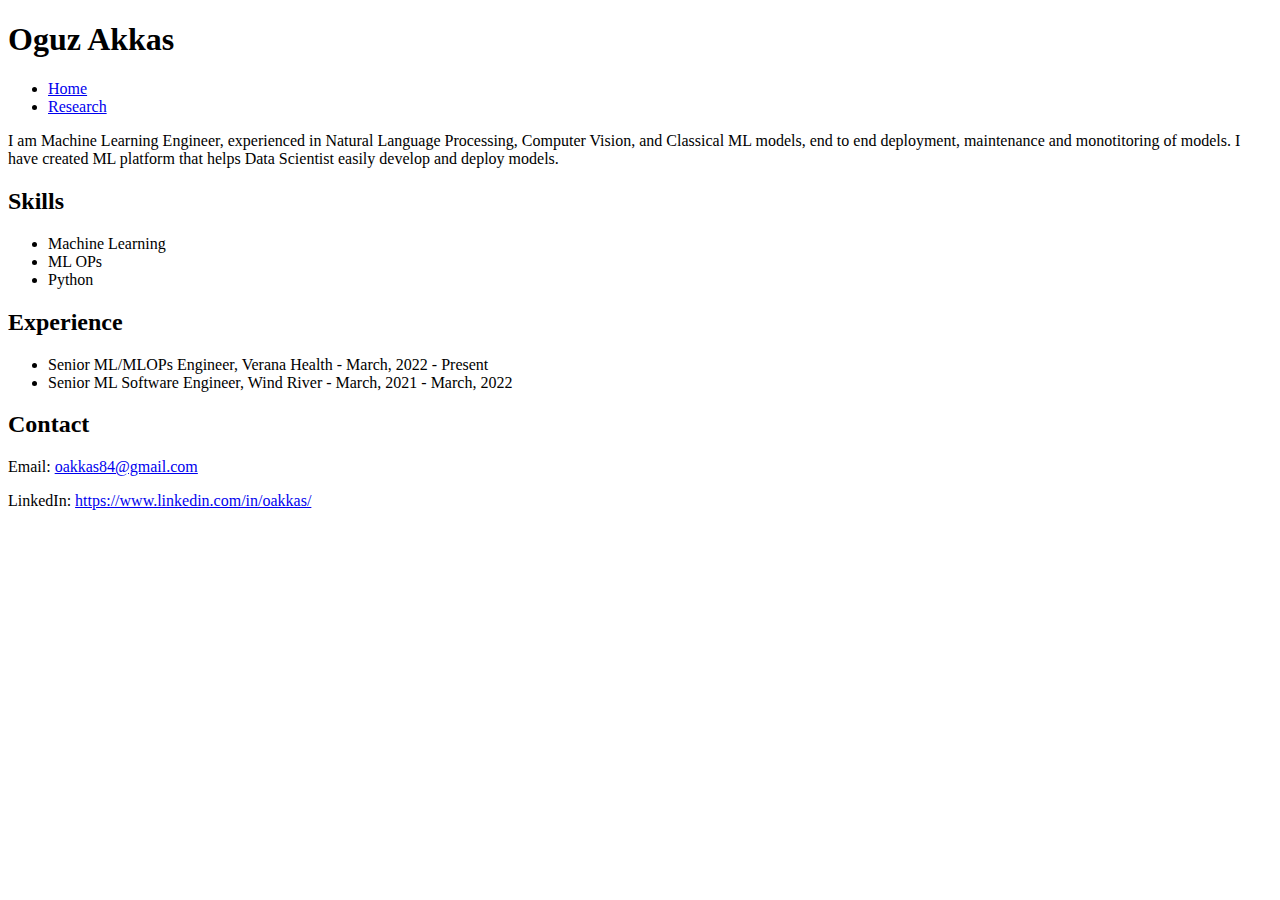
==== index.html @ 6cecc9b1 "navbar update" ====
<!DOCTYPE html>
<html lang="en">
<head>
  <meta charset="UTF-8">
  <meta name="viewport" content="width=device-width, initial-scale=1.0">
  <title>Oguz Akkas, ML/MLOPs Engoneer</title>
  <link rel="stylesheet" href="styles.css">
</head>
<body>
    <header>
        <nav class="navbar">
          <h1>Oguz Akkas</h1>
          <ul>
            <li><a href="index.html" class="active">Home</a></li>
            <li><a href="research.html">Research</a></li>
            <!-- <li><a href="contact.html">Contact</a></li> -->
          </ul>
        </nav>
      </header>
  <p>
    I am Machine Learning Engineer, experienced in Natural Language
    Processing, Computer Vision, and Classical ML models, end to end
    deployment, maintenance and monotitoring of models. I have created
    ML platform that helps Data Scientist easily develop and deploy
    models.  

  </p>
  <h2>Skills</h2>
  <ul>
    <li>Machine Learning</li>
    <li>ML OPs</li>
    <li>Python</li>
  </ul>
  <h2>Experience</h2>
  <ul>
    <li>Senior ML/MLOPs Engineer, Verana Health - March, 2022 - Present</li>
    <li>Senior ML Software Engineer, Wind River - March, 2021 - March, 2022</li>
  </ul>
  <h2>Contact</h2>
  <p>Email: <a href="mailto:oakkas84@gmail.com">oakkas84@gmail.com</a></p>
  <p>LinkedIn: <a href="https://www.linkedin.com/in/oakkas/" target="_blank">https://www.linkedin.com/in/oakkas/</a></p>
</body>
</html>
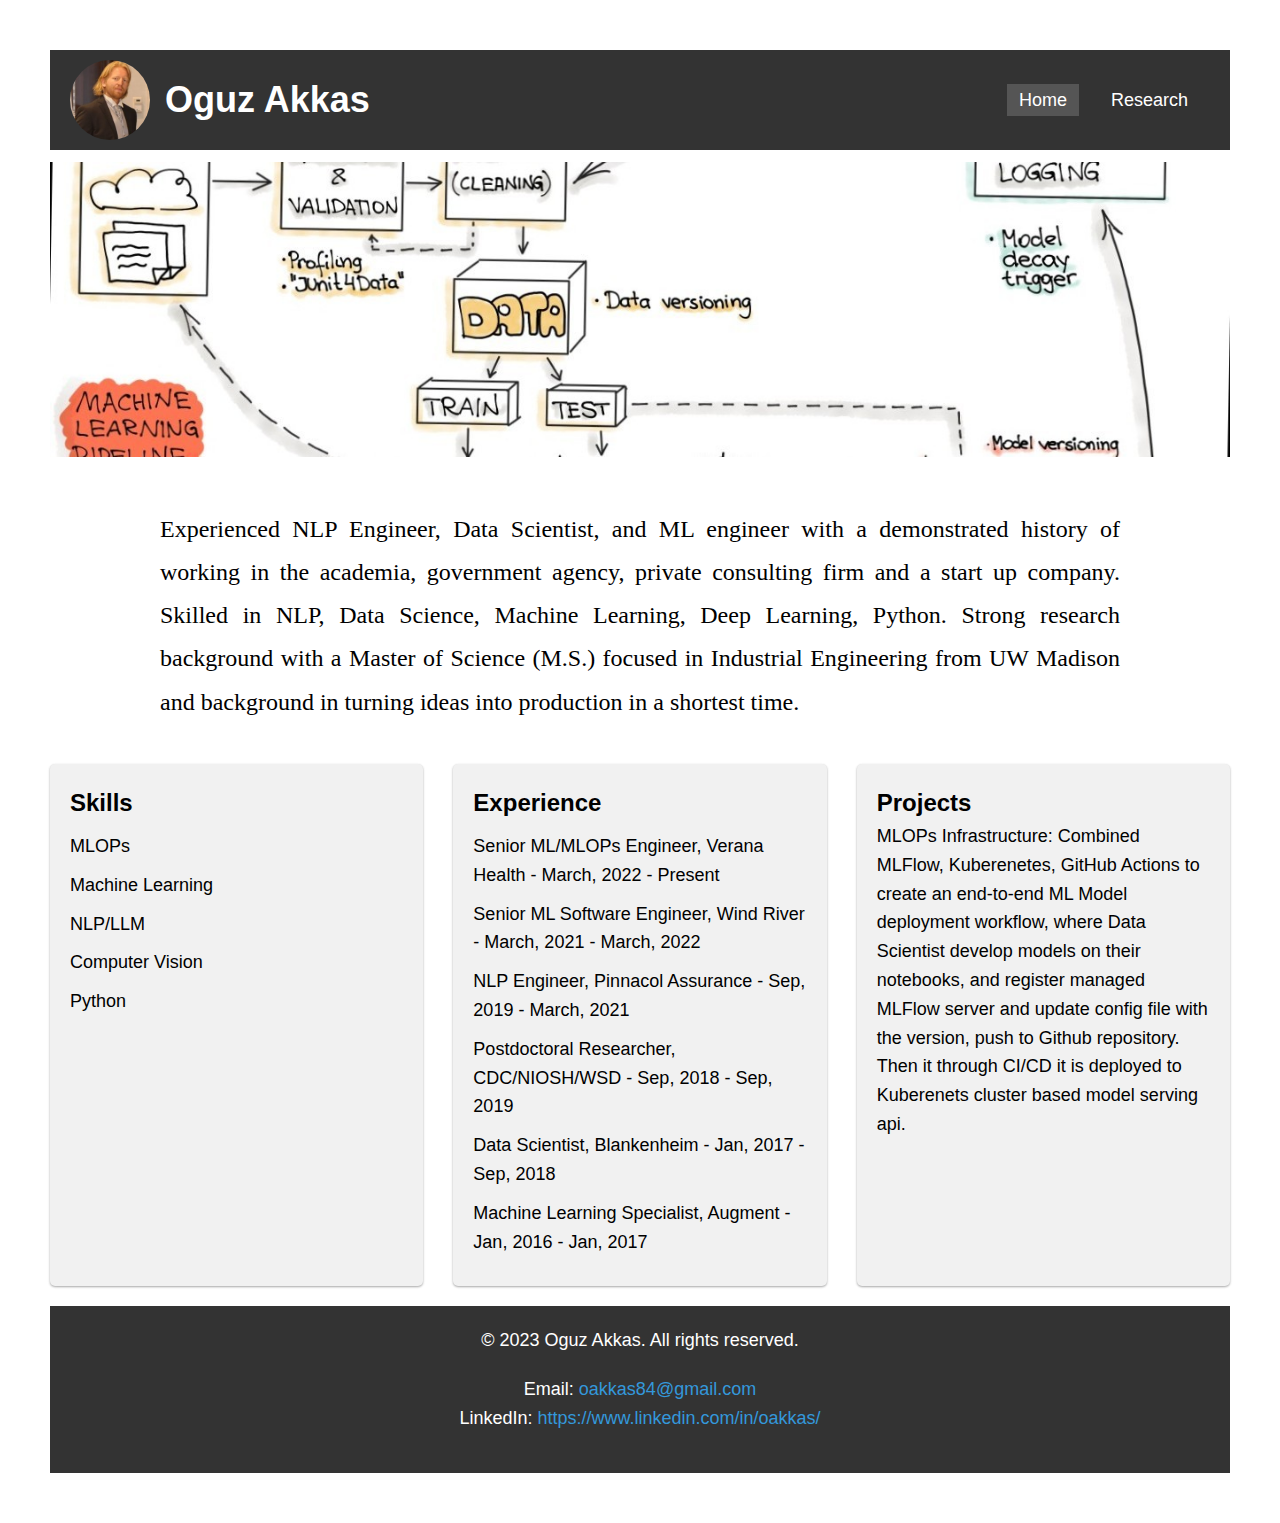
==== commit 587c0ddb: "styles updated." ====
--- a/index.html
+++ b/index.html
@@ -9,35 +9,77 @@
 <body>
     <header>
         <nav class="navbar">
+        <div class="name-image-container">
+          <img class="profile-image" src="oguz.jpeg" alt="Profile Image">
           <h1>Oguz Akkas</h1>
+        </div>
           <ul>
             <li><a href="index.html" class="active">Home</a></li>
             <li><a href="research.html">Research</a></li>
             <!-- <li><a href="contact.html">Contact</a></li> -->
           </ul>
         </nav>
-      </header>
-  <p>
-    I am Machine Learning Engineer, experienced in Natural Language
-    Processing, Computer Vision, and Classical ML models, end to end
-    deployment, maintenance and monotitoring of models. I have created
-    ML platform that helps Data Scientist easily develop and deploy
-    models.  
-
-  </p>
-  <h2>Skills</h2>
-  <ul>
-    <li>Machine Learning</li>
-    <li>ML OPs</li>
-    <li>Python</li>
-  </ul>
-  <h2>Experience</h2>
-  <ul>
-    <li>Senior ML/MLOPs Engineer, Verana Health - March, 2022 - Present</li>
-    <li>Senior ML Software Engineer, Wind River - March, 2021 - March, 2022</li>
-  </ul>
-  <h2>Contact</h2>
-  <p>Email: <a href="mailto:oakkas84@gmail.com">oakkas84@gmail.com</a></p>
-  <p>LinkedIn: <a href="https://www.linkedin.com/in/oakkas/" target="_blank">https://www.linkedin.com/in/oakkas/</a></p>
+    </header>
+    <div class="banner">
+        <img src="banner.jpeg" alt="Banner Image" />
+    </div>
+    <div class="intro">
+        <p>
+            Experienced NLP Engineer, Data Scientist, and ML engineer
+            with a demonstrated history of working in the academia,
+            government agency, private consulting firm and a start up
+            company. Skilled in NLP, Data Science, Machine Learning,
+            Deep Learning, Python. Strong research background with a
+            Master of Science (M.S.) focused in Industrial Engineering
+            from UW Madison and background in turning ideas into
+            production in a shortest time. 
+        </p>
+    </div>
+    <main>
+        <div class="section">
+            <div class="skills">
+                <h2>Skills</h2>
+                <ul>
+                    <li>MLOPs</li>
+                    <li>Machine Learning</li>
+                    <li>NLP/LLM</li>
+                    <li>Computer Vision</li>
+                    <li>Python</li>
+                </ul>
+            </div>
+            <div class="experience">
+                <h2>Experience</h2>
+                <ul>
+                    <li>Senior ML/MLOPs Engineer, Verana Health - March, 2022 - Present</li>
+                    <li>Senior ML Software Engineer, Wind River - March, 2021 - March, 2022</li>
+                    <li>NLP Engineer, Pinnacol Assurance - Sep, 2019 - March, 2021</li>
+                    <li>Postdoctoral Researcher, CDC/NIOSH/WSD - Sep, 2018 - Sep, 2019</li>
+                    <li>Data Scientist, Blankenheim - Jan, 2017 - Sep, 2018</li>
+                    <li>Machine Learning Specialist, Augment - Jan, 2016 - Jan, 2017</li>
+                </ul>
+            </div>
+            <div class="projects">
+                <h2>Projects</h2>
+                <ul>
+                    <li>MLOPs Infrastructure: Combined MLFlow, Kuberenetes,
+                         GitHub Actions to create an end-to-end ML Model
+                        deployment workflow, where Data Scientist develop models
+                        on their notebooks, and register managed MLFlow server and
+                        update config file with the version, push to Github repository.
+                        Then it through CI/CD it is deployed to Kuberenets cluster
+                        based model serving api. 
+                    </li>
+                    <!-- <li>Project 2: Description of Project 2</li> -->
+                </ul>
+            </div>
+        </div>
+    </main>
+    <footer>
+        <p>&copy; 2023 Oguz Akkas. All rights reserved.</p>
+        <div class="contact">
+            <p>Email: <a href="mailto:oakkas84@gmail.com">oakkas84@gmail.com</a></p>
+            <p>LinkedIn: <a href="https://www.linkedin.com/in/oakkas/" target="_blank">https://www.linkedin.com/in/oakkas/</a></p>
+        </div>
+    </footer>
 </body>
 </html>
--- a/styles.css
+++ b/styles.css
@@ -0,0 +1,133 @@
+* {
+    margin: 0%;
+    padding: 0%;
+    box-sizing: border-box;
+  }
+body {
+    font-family: Arial, sans-serif;
+    line-height: 1.6;
+    margin: 50px;
+  }
+  h1 {
+    font-size: 36px;
+  }
+  /* Style the navbar */
+  .navbar {
+    display: flex;
+    justify-content: space-between;
+    align-items: center;
+    background-color: #333;
+    padding: 10px 20px;
+  }
+  
+  .navbar h1 {
+    color: #fff;
+    margin: 0;
+  }
+  
+  .navbar ul {
+    display: flex;
+    list-style-type: none;
+  }
+  
+  .navbar li {
+    margin: 0 10px;
+  }
+  
+  .navbar a {
+    text-decoration: none;
+    color: #fff;
+    padding: 6px 12px;
+    transition: background-color 0.3s ease;
+  }
+  
+  .navbar a:hover, .navbar a.active {
+    background-color: #555;
+    color: #fff;
+  }
+  p {
+    font-size: 18px;
+  }
+  ul {
+    list-style-type: none;
+    padding-left: 0;
+  }
+  li {
+    font-size: 18px;
+    margin-bottom: 10px;
+  }
+  a {
+    text-decoration: none;
+    color: #3498db;
+  }
+  a:hover {
+    color: #2980b9;
+  }
+
+  /* General section styles */
+.section {
+  display: flex;
+  justify-content: space-between;
+  margin: 20px 0;
+}
+
+/* Style individual sections */
+.skills, .experience, .projects {
+  flex-basis: calc(33.33% - 20px);
+  background-color: #f1f1f1;
+  padding: 20px;
+  border-radius: 5px;
+  box-shadow: 0 1px 3px rgba(0, 0, 0, 0.12), 0 1px 2px rgba(0, 0, 0, 0.24);
+}
+
+.contact {
+  flex-basis: calc(33.33% - 20px);
+  /* background-color: #f1f1f1; */
+  padding: 20px;
+  border-radius: 5px;
+  /* box-shadow: 0 1px 3px rgba(0, 0, 0, 0.12), 0 1px 2px rgba(0, 0, 0, 0.24); */
+}
+
+.skills h2, .experience h2, .contact h2 {
+  margin-bottom: 10px;
+}
+.banner img {
+  width: 100%;
+  max-height: 400px;
+  object-fit: contain;
+  margin-top: 1%;
+  margin-bottom: 2%;
+}
+.name-image-container {
+  display: flex;
+  align-items: center;
+  margin-right: 20px;
+}
+.profile-image {
+  width: 80px;
+  height: 80px;
+  border-radius: 50%;
+  margin-right: 15px;
+}
+.intro {
+  padding: 20px;
+  font-size: 1.8em;
+  line-height: 1.8;
+  text-align: justify;
+  max-width: 1000px;
+  margin: 0 auto;
+  font-family: 'Times New Roman', Times, serif;
+}
+
+.intro p{
+  font-size: 24px;
+  font-family: 'Times New Roman', Times, serif;
+}
+
+footer {
+  background-color: #333;
+  color: #fff;
+  text-align: center;
+  padding: 20px;
+  font-size: 0.9em;
+}
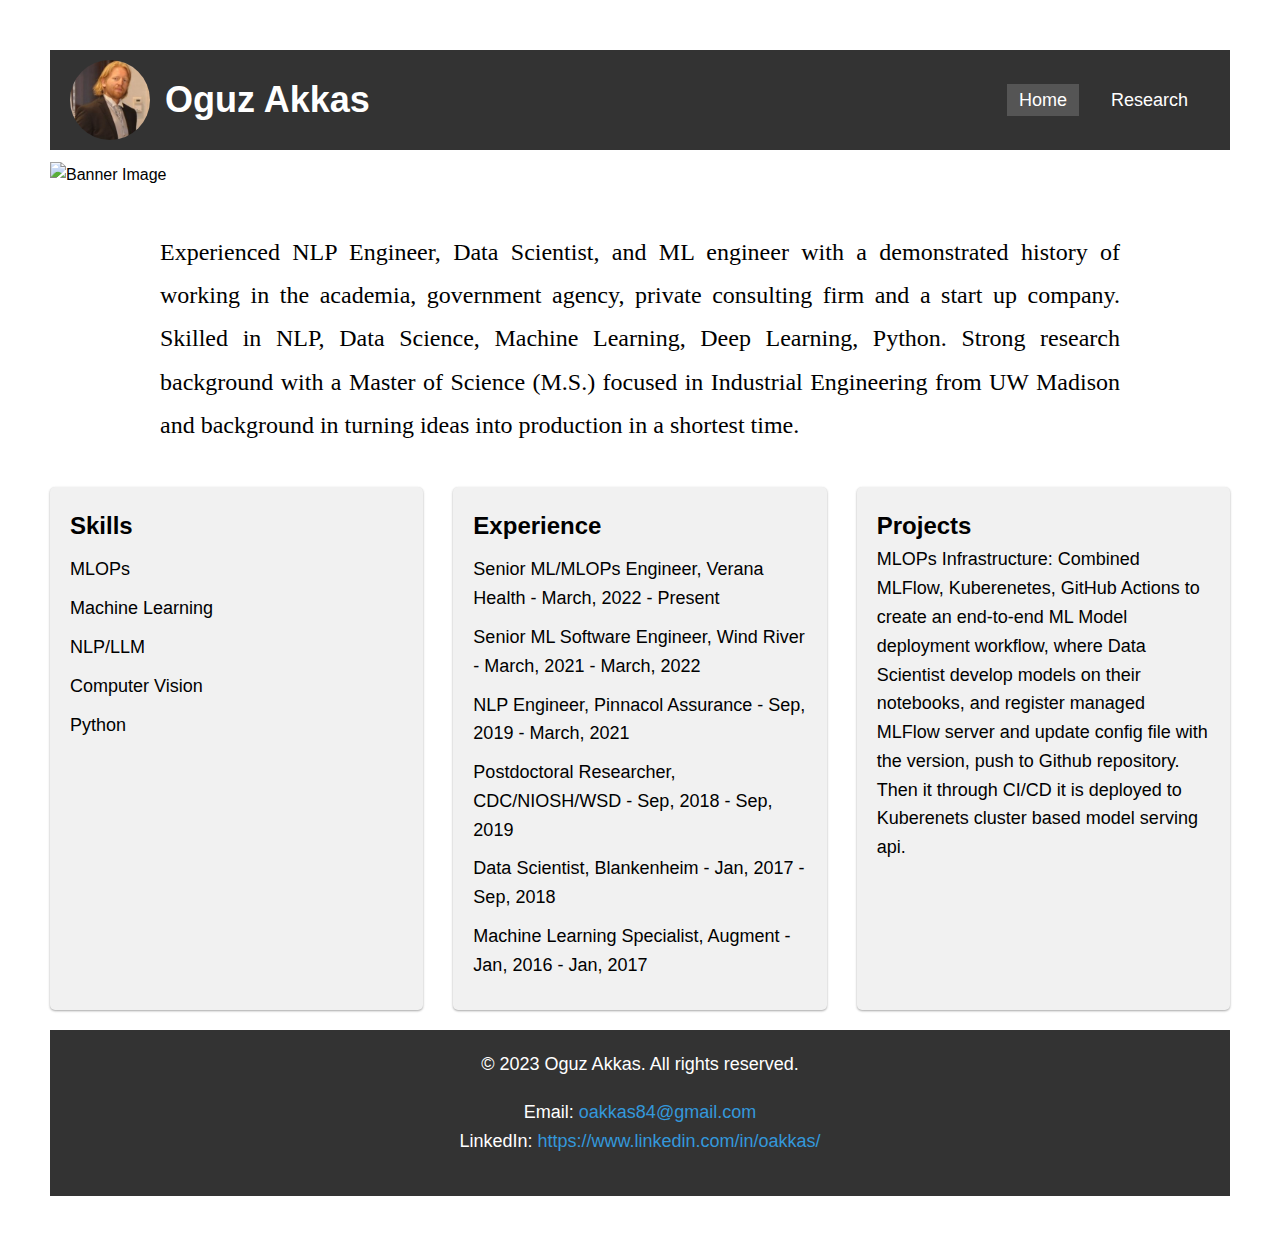
==== commit 7bdf9d6a: "banner update" ====
--- a/index.html
+++ b/index.html
@@ -21,7 +21,7 @@
         </nav>
     </header>
     <div class="banner">
-        <img src="banner.jpeg" alt="Banner Image" />
+        <img src="data_pipeline.gif" alt="Banner Image" />
     </div>
     <div class="intro">
         <p>
--- a/styles.css
+++ b/styles.css
@@ -93,8 +93,8 @@
 }
 .banner img {
   width: 100%;
-  max-height: 400px;
-  object-fit: contain;
+  max-height: 300px;
+  object-fit: none;
   margin-top: 1%;
   margin-bottom: 2%;
 }
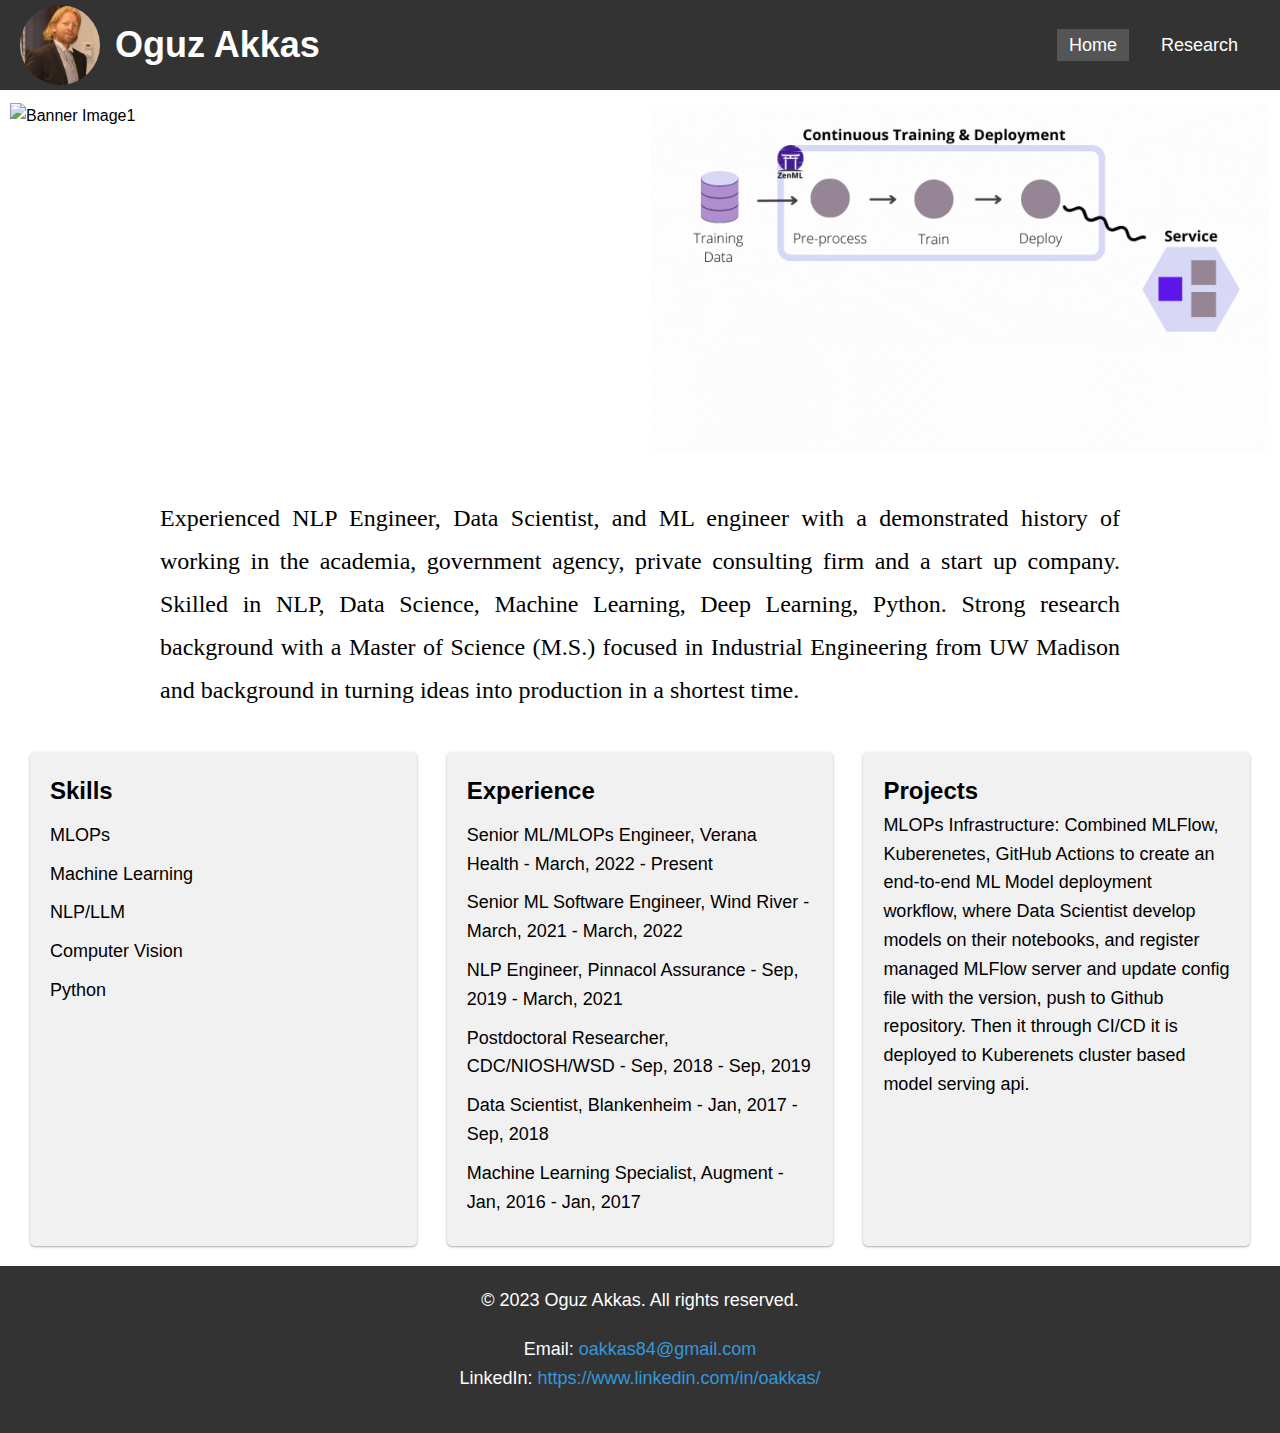
==== commit af37c9a5: "banner and style update" ====
--- a/index.html
+++ b/index.html
@@ -21,8 +21,10 @@
         </nav>
     </header>
     <div class="banner">
-        <img src="data_pipeline.gif" alt="Banner Image" />
+        <img src="data_pipeline.gif" alt="Banner Image1" />
+        <img src="ci-cd-for-ml-systems.gif" alt="Banner Image 2" />
     </div>
+    <div class="body">
     <div class="intro">
         <p>
             Experienced NLP Engineer, Data Scientist, and ML engineer
@@ -74,6 +76,7 @@
             </div>
         </div>
     </main>
+</div>
     <footer>
         <p>&copy; 2023 Oguz Akkas. All rights reserved.</p>
         <div class="contact">
--- a/styles.css
+++ b/styles.css
@@ -6,7 +6,10 @@
 body {
     font-family: Arial, sans-serif;
     line-height: 1.6;
-    margin: 50px;
+  }
+
+  .body{
+    margin: 0px 30px;
   }
   h1 {
     font-size: 36px;
@@ -17,7 +20,7 @@
     justify-content: space-between;
     align-items: center;
     background-color: #333;
-    padding: 10px 20px;
+    padding: 5px 20px;
   }
   
   .navbar h1 {
@@ -91,13 +94,27 @@
 .skills h2, .experience h2, .contact h2 {
   margin-bottom: 10px;
 }
+
+.banner {
+  display: flex;
+  justify-content: space-between;
+  margin: 0px 10px;
+}
+
 .banner img {
-  width: 100%;
-  max-height: 300px;
-  object-fit: none;
+  width: calc(50% - 10px);
+  max-height: 400px;
+  object-fit: fill;
   margin-top: 1%;
   margin-bottom: 2%;
 }
+/* .banner img {
+  width: 100%;
+  max-height: 300px;
+  object-fit: scale-down;
+  margin-top: 1%;
+  margin-bottom: 2%;
+} */
 .name-image-container {
   display: flex;
   align-items: center;
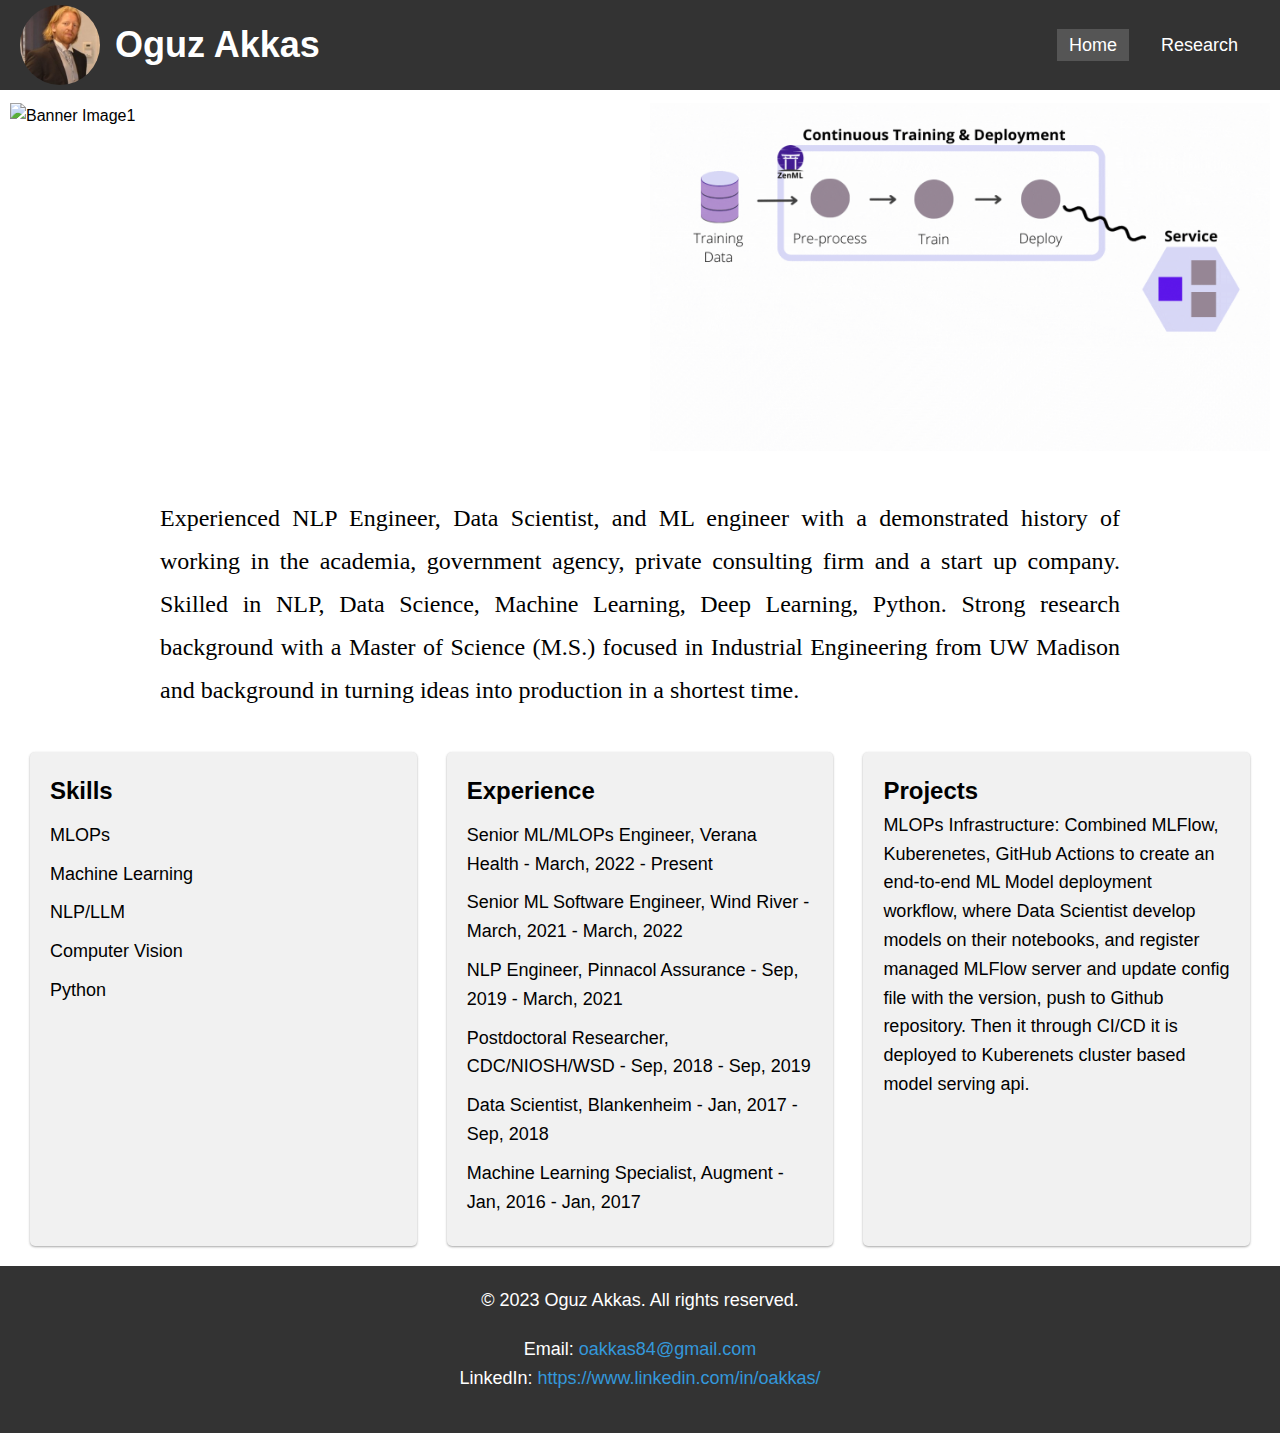
==== commit 028f8cb9: "update class name" ====
--- a/index.html
+++ b/index.html
@@ -24,59 +24,59 @@
         <img src="data_pipeline.gif" alt="Banner Image1" />
         <img src="ci-cd-for-ml-systems.gif" alt="Banner Image 2" />
     </div>
-    <div class="body">
-    <div class="intro">
-        <p>
-            Experienced NLP Engineer, Data Scientist, and ML engineer
-            with a demonstrated history of working in the academia,
-            government agency, private consulting firm and a start up
-            company. Skilled in NLP, Data Science, Machine Learning,
-            Deep Learning, Python. Strong research background with a
-            Master of Science (M.S.) focused in Industrial Engineering
-            from UW Madison and background in turning ideas into
-            production in a shortest time. 
-        </p>
+    <div class="main_body">
+            <div class="intro">
+                <p>
+                    Experienced NLP Engineer, Data Scientist, and ML engineer
+                    with a demonstrated history of working in the academia,
+                    government agency, private consulting firm and a start up
+                    company. Skilled in NLP, Data Science, Machine Learning,
+                    Deep Learning, Python. Strong research background with a
+                    Master of Science (M.S.) focused in Industrial Engineering
+                    from UW Madison and background in turning ideas into
+                    production in a shortest time. 
+                </p>
+            </div>
+            <main>
+                <div class="section">
+                    <div class="skills">
+                        <h2>Skills</h2>
+                        <ul>
+                            <li>MLOPs</li>
+                            <li>Machine Learning</li>
+                            <li>NLP/LLM</li>
+                            <li>Computer Vision</li>
+                            <li>Python</li>
+                        </ul>
+                    </div>
+                    <div class="experience">
+                        <h2>Experience</h2>
+                        <ul>
+                            <li>Senior ML/MLOPs Engineer, Verana Health - March, 2022 - Present</li>
+                            <li>Senior ML Software Engineer, Wind River - March, 2021 - March, 2022</li>
+                            <li>NLP Engineer, Pinnacol Assurance - Sep, 2019 - March, 2021</li>
+                            <li>Postdoctoral Researcher, CDC/NIOSH/WSD - Sep, 2018 - Sep, 2019</li>
+                            <li>Data Scientist, Blankenheim - Jan, 2017 - Sep, 2018</li>
+                            <li>Machine Learning Specialist, Augment - Jan, 2016 - Jan, 2017</li>
+                        </ul>
+                    </div>
+                    <div class="projects">
+                        <h2>Projects</h2>
+                        <ul>
+                            <li>MLOPs Infrastructure: Combined MLFlow, Kuberenetes,
+                                GitHub Actions to create an end-to-end ML Model
+                                deployment workflow, where Data Scientist develop models
+                                on their notebooks, and register managed MLFlow server and
+                                update config file with the version, push to Github repository.
+                                Then it through CI/CD it is deployed to Kuberenets cluster
+                                based model serving api. 
+                            </li>
+                            <!-- <li>Project 2: Description of Project 2</li> -->
+                        </ul>
+                    </div>
+                </div>
+            </main>
     </div>
-    <main>
-        <div class="section">
-            <div class="skills">
-                <h2>Skills</h2>
-                <ul>
-                    <li>MLOPs</li>
-                    <li>Machine Learning</li>
-                    <li>NLP/LLM</li>
-                    <li>Computer Vision</li>
-                    <li>Python</li>
-                </ul>
-            </div>
-            <div class="experience">
-                <h2>Experience</h2>
-                <ul>
-                    <li>Senior ML/MLOPs Engineer, Verana Health - March, 2022 - Present</li>
-                    <li>Senior ML Software Engineer, Wind River - March, 2021 - March, 2022</li>
-                    <li>NLP Engineer, Pinnacol Assurance - Sep, 2019 - March, 2021</li>
-                    <li>Postdoctoral Researcher, CDC/NIOSH/WSD - Sep, 2018 - Sep, 2019</li>
-                    <li>Data Scientist, Blankenheim - Jan, 2017 - Sep, 2018</li>
-                    <li>Machine Learning Specialist, Augment - Jan, 2016 - Jan, 2017</li>
-                </ul>
-            </div>
-            <div class="projects">
-                <h2>Projects</h2>
-                <ul>
-                    <li>MLOPs Infrastructure: Combined MLFlow, Kuberenetes,
-                         GitHub Actions to create an end-to-end ML Model
-                        deployment workflow, where Data Scientist develop models
-                        on their notebooks, and register managed MLFlow server and
-                        update config file with the version, push to Github repository.
-                        Then it through CI/CD it is deployed to Kuberenets cluster
-                        based model serving api. 
-                    </li>
-                    <!-- <li>Project 2: Description of Project 2</li> -->
-                </ul>
-            </div>
-        </div>
-    </main>
-</div>
     <footer>
         <p>&copy; 2023 Oguz Akkas. All rights reserved.</p>
         <div class="contact">
--- a/styles.css
+++ b/styles.css
@@ -8,9 +8,9 @@
     line-height: 1.6;
   }
 
-  .body{
+.main_body{
     margin: 0px 30px;
-  }
+}
   h1 {
     font-size: 36px;
   }
@@ -48,6 +48,27 @@
     background-color: #555;
     color: #fff;
   }
+
+  .banner {
+    display: flex;
+    justify-content: space-between;
+    margin: 0px 10px;
+  }
+  
+  .banner img {
+    width: calc(50% - 10px);
+    max-height: 400px;
+    object-fit: fill;
+    margin-top: 1%;
+    margin-bottom: 2%;
+  }
+  /* .banner img {
+    width: 100%;
+    max-height: 300px;
+    object-fit: scale-down;
+    margin-top: 1%;
+    margin-bottom: 2%;
+  } */
   p {
     font-size: 18px;
   }
@@ -95,26 +116,7 @@
   margin-bottom: 10px;
 }
 
-.banner {
-  display: flex;
-  justify-content: space-between;
-  margin: 0px 10px;
-}
 
-.banner img {
-  width: calc(50% - 10px);
-  max-height: 400px;
-  object-fit: fill;
-  margin-top: 1%;
-  margin-bottom: 2%;
-}
-/* .banner img {
-  width: 100%;
-  max-height: 300px;
-  object-fit: scale-down;
-  margin-top: 1%;
-  margin-bottom: 2%;
-} */
 .name-image-container {
   display: flex;
   align-items: center;
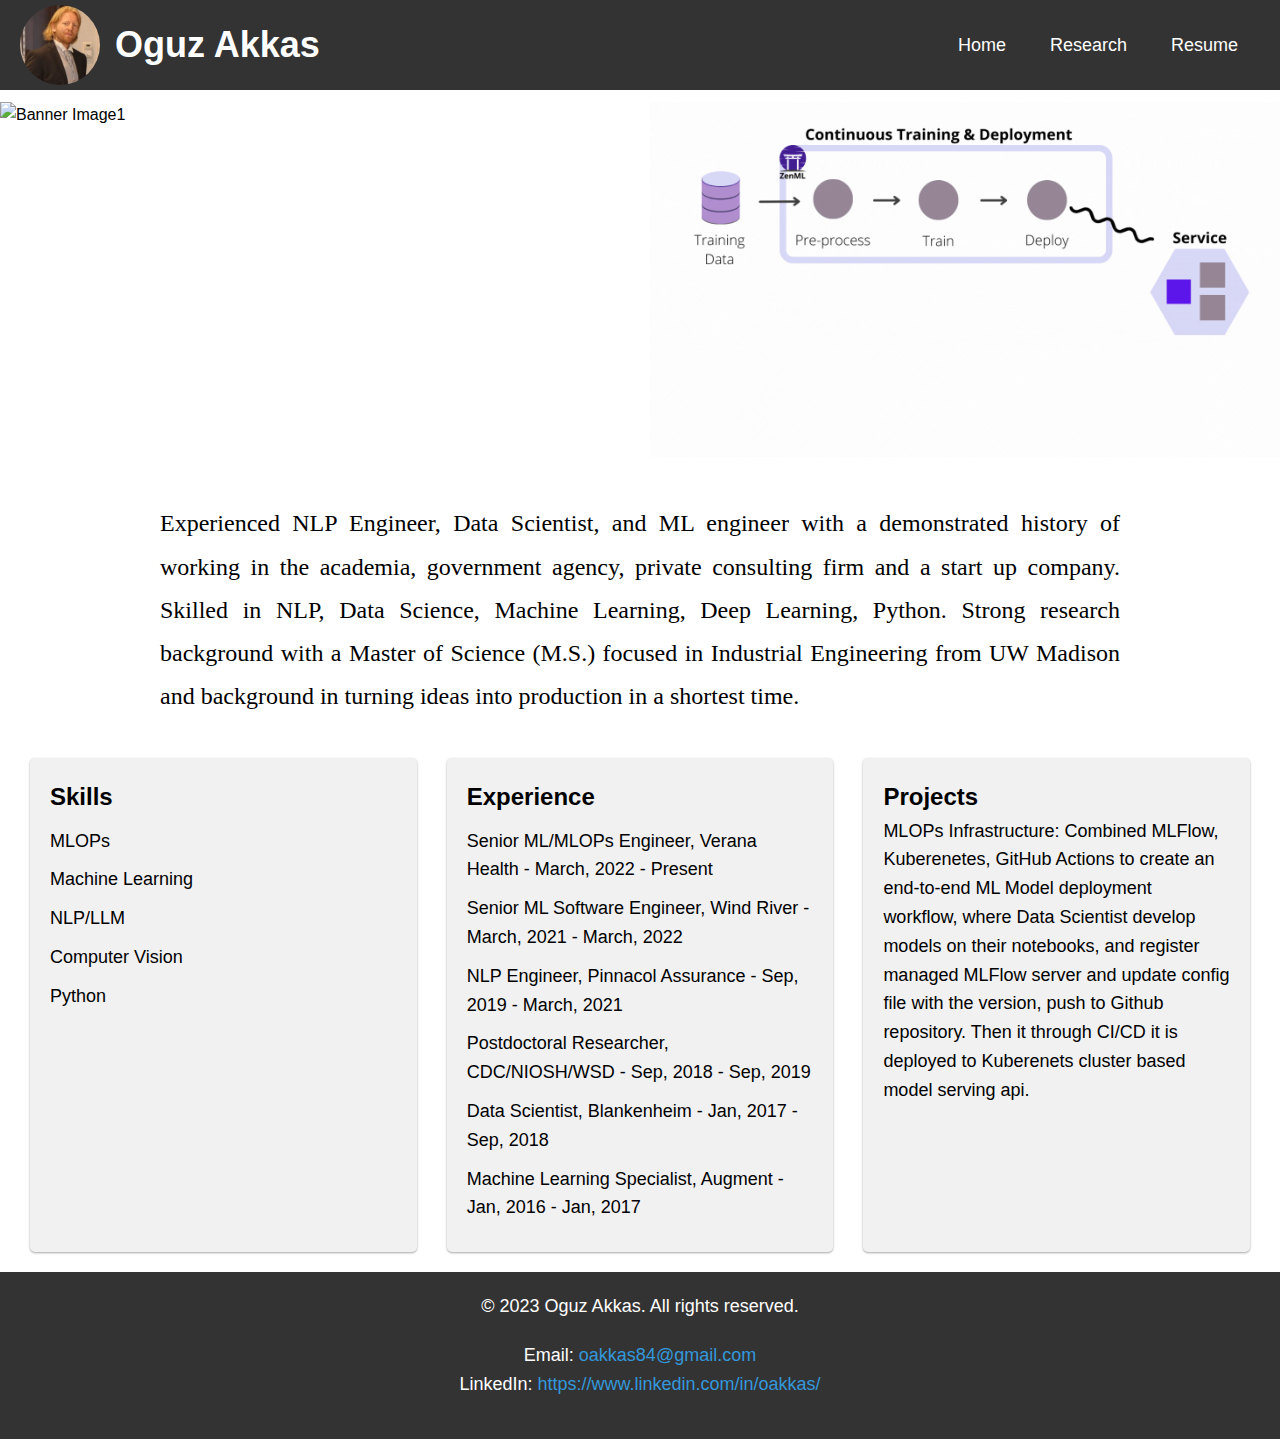
==== commit 5889f138: "templatized navbar and footer" ====
--- a/index.html
+++ b/index.html
@@ -7,19 +7,7 @@
   <link rel="stylesheet" href="styles.css">
 </head>
 <body>
-    <header>
-        <nav class="navbar">
-        <div class="name-image-container">
-          <img class="profile-image" src="oguz.jpeg" alt="Profile Image">
-          <h1>Oguz Akkas</h1>
-        </div>
-          <ul>
-            <li><a href="index.html" class="active">Home</a></li>
-            <li><a href="research.html">Research</a></li>
-            <!-- <li><a href="contact.html">Contact</a></li> -->
-          </ul>
-        </nav>
-    </header>
+    <div id="navbar"></div>
     <div class="banner">
         <img src="data_pipeline.gif" alt="Banner Image1" />
         <img src="ci-cd-for-ml-systems.gif" alt="Banner Image 2" />
@@ -77,12 +65,11 @@
                 </div>
             </main>
     </div>
-    <footer>
-        <p>&copy; 2023 Oguz Akkas. All rights reserved.</p>
-        <div class="contact">
-            <p>Email: <a href="mailto:oakkas84@gmail.com">oakkas84@gmail.com</a></p>
-            <p>LinkedIn: <a href="https://www.linkedin.com/in/oakkas/" target="_blank">https://www.linkedin.com/in/oakkas/</a></p>
-        </div>
-    </footer>
+    <div id="footer"></div>
+    <script src="components.js"></script>
+<script>
+  document.getElementById("navbar").innerHTML = navbar;
+  document.getElementById("footer").innerHTML = footer;
+</script>
 </body>
 </html>
--- a/styles.css
+++ b/styles.css
@@ -15,12 +15,24 @@
     font-size: 36px;
   }
   /* Style the navbar */
+  /* .navbar {
+    display: flex;
+    justify-content: space-between;
+    align-items: center;
+    background-color: #333;
+    padding: 5px 20px;
+  } */
   .navbar {
     display: flex;
     justify-content: space-between;
     align-items: center;
     background-color: #333;
     padding: 5px 20px;
+    position: fixed; /* Add this line */
+    top: 0; /* Add this line */
+    left: 0; /* Add this line */
+    width: 100%; /* Add this line */
+    z-index: 1000; /* Add this line (optional, but recommended) */
   }
   
   .navbar h1 {
@@ -52,7 +64,7 @@
   .banner {
     display: flex;
     justify-content: space-between;
-    margin: 0px 10px;
+    margin-top: 7%;
   }
   
   .banner img {
@@ -143,6 +155,13 @@
   font-family: 'Times New Roman', Times, serif;
 }
 
+.download-resume {
+  text-align: center;
+  padding: 20px;
+  font-size: 1.8em;
+  line-height: 1.8;
+}
+
 footer {
   background-color: #333;
   color: #fff;
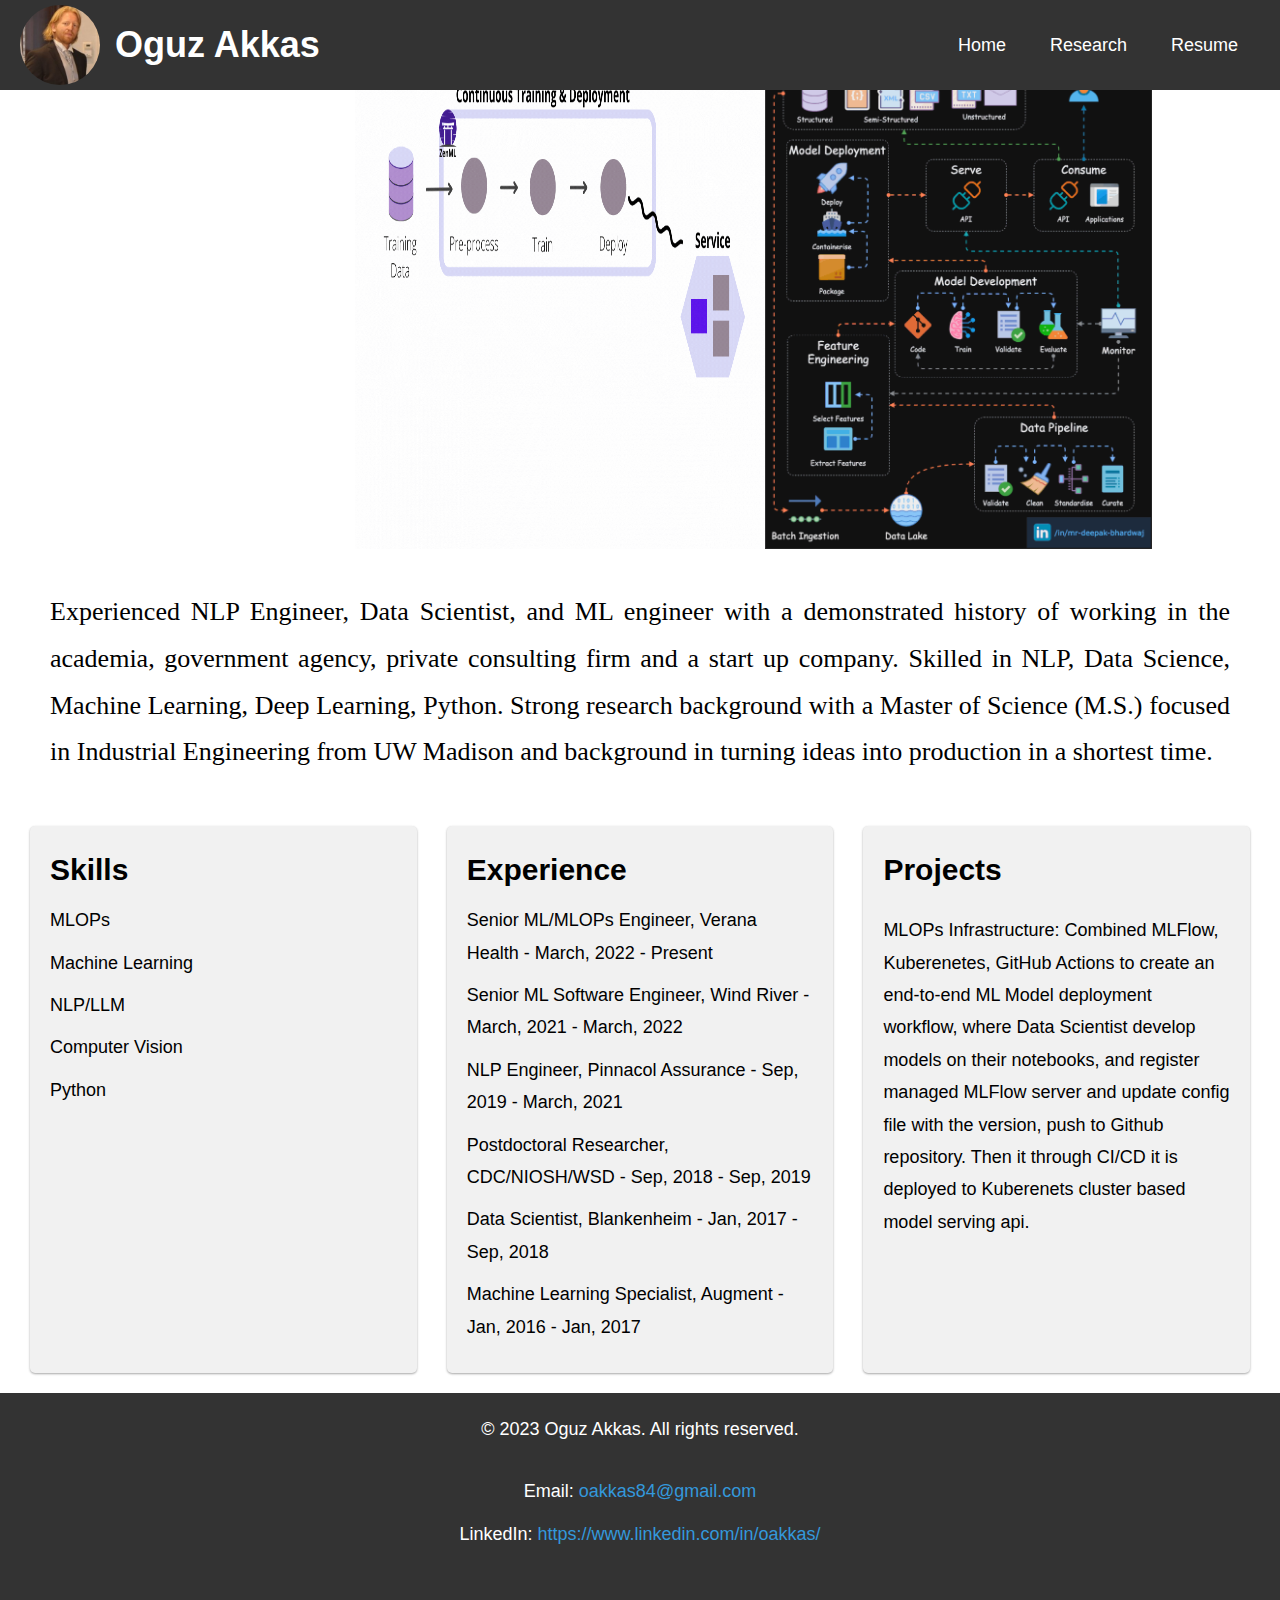
==== commit accc50ca: "add new image" ====
--- a/index.html
+++ b/index.html
@@ -11,6 +11,7 @@
     <div class="banner">
         <img src="data_pipeline.gif" alt="Banner Image1" />
         <img src="ci-cd-for-ml-systems.gif" alt="Banner Image 2" />
+        <img src="mlops_image.gif" alt="Banner Image 3" />
     </div>
     <div class="main_body">
             <div class="intro">
--- a/styles.css
+++ b/styles.css
@@ -3,6 +3,10 @@
     padding: 0%;
     box-sizing: border-box;
   }
+  html {
+    scroll-behavior: smooth;
+  }
+  
 body {
     font-family: Arial, sans-serif;
     line-height: 1.6;
@@ -116,6 +120,36 @@
   box-shadow: 0 1px 3px rgba(0, 0, 0, 0.12), 0 1px 2px rgba(0, 0, 0, 0.24);
 }
 
+p, li {
+  font-size: 18px;
+  line-height: 1.8; /* Increase line-height */
+  margin-bottom: 10px;
+}
+
+h1, h2, h3, h4, h5, h6 {
+  margin-bottom: 20px; /* Add margin-bottom to headings */
+}
+
+h1 {
+  font-size: 36px;
+  font-weight: bold; /* Add font-weight */
+}
+
+h2 {
+  font-size: 30px; /* Adjust font size */
+  font-weight: bold; /* Add font-weight */
+}
+
+.navbar a:focus, .navbar a:hover, .navbar a.active {
+  background-color: #555;
+  color: #fff;
+  outline: none; /* Remove the default browser outline */
+}
+
+a:focus {
+  outline: 2px solid #3498db; /* Add a custom outline for focused links */
+}
+
 .contact {
   flex-basis: calc(33.33% - 20px);
   /* background-color: #f1f1f1; */
@@ -162,6 +196,10 @@
   line-height: 1.8;
 }
 
+.code{
+  margin: 50px 50px;
+}
+
 footer {
   background-color: #333;
   color: #fff;
@@ -169,3 +207,112 @@
   padding: 20px;
   font-size: 0.9em;
 }
+
+@media (min-width: 1200px) {
+  /* Styles for larger screens */
+  .main_body {
+    max-width: 1800px;
+    margin: 0 auto;
+    padding: 0 30px;
+  }
+
+  .banner {
+    display: flex;
+    justify-content: space-between;
+    margin-top: 3%;
+    margin-left: 10%;
+    margin-right: 10%;
+  }
+
+  .banner img {
+    width: 40%;
+    max-height: 500px;
+  }
+
+  .intro {
+    font-size: 2em;
+    line-height: 1.8;
+    max-width: 1600px;
+  }
+
+  .intro p {
+    font-size: 26px;
+  }
+
+  .code {
+    margin: 50px 80px;
+  }
+}
+
+
+/* Responsive styles for smaller screens */
+@media (max-width: 768px) {
+  /* Styles for smaller screens */
+  .main_body {
+    padding: 0 15px;
+  }
+
+  .navbar {
+    flex-direction: column;
+    padding: 10px;
+  }
+
+  .name-image-container {
+    margin-bottom: 10px;
+  }
+
+  .navbar ul {
+    justify-content: center;
+  }
+
+  .navbar li {
+    margin: 0 5px;
+  }
+
+  .navbar a {
+    padding: 4px 8px;
+  }
+
+  .banner {
+    flex-direction: column;
+    align-items: center;
+  }
+
+  .banner img {
+    width: 100%;
+    max-height: 300px;
+    object-fit: scale-down;
+    margin-top: 1%;
+    margin-bottom: 2%;
+  }
+
+  .section {
+    flex-direction: column;
+    margin: 20px 0;
+  }
+
+  .skills, .experience, .projects, .contact {
+    flex-basis: 100%;
+    margin-bottom: 20px;
+  }
+
+  .intro {
+    font-size: 1.6em;
+    line-height: 1.6;
+  }
+
+  .intro p {
+    font-size: 20px;
+  }
+
+  .download-resume {
+    font-size: 1.6em;
+    line-height: 1.6;
+  }
+
+  .code {
+    margin: 30px;
+  }
+}
+
+
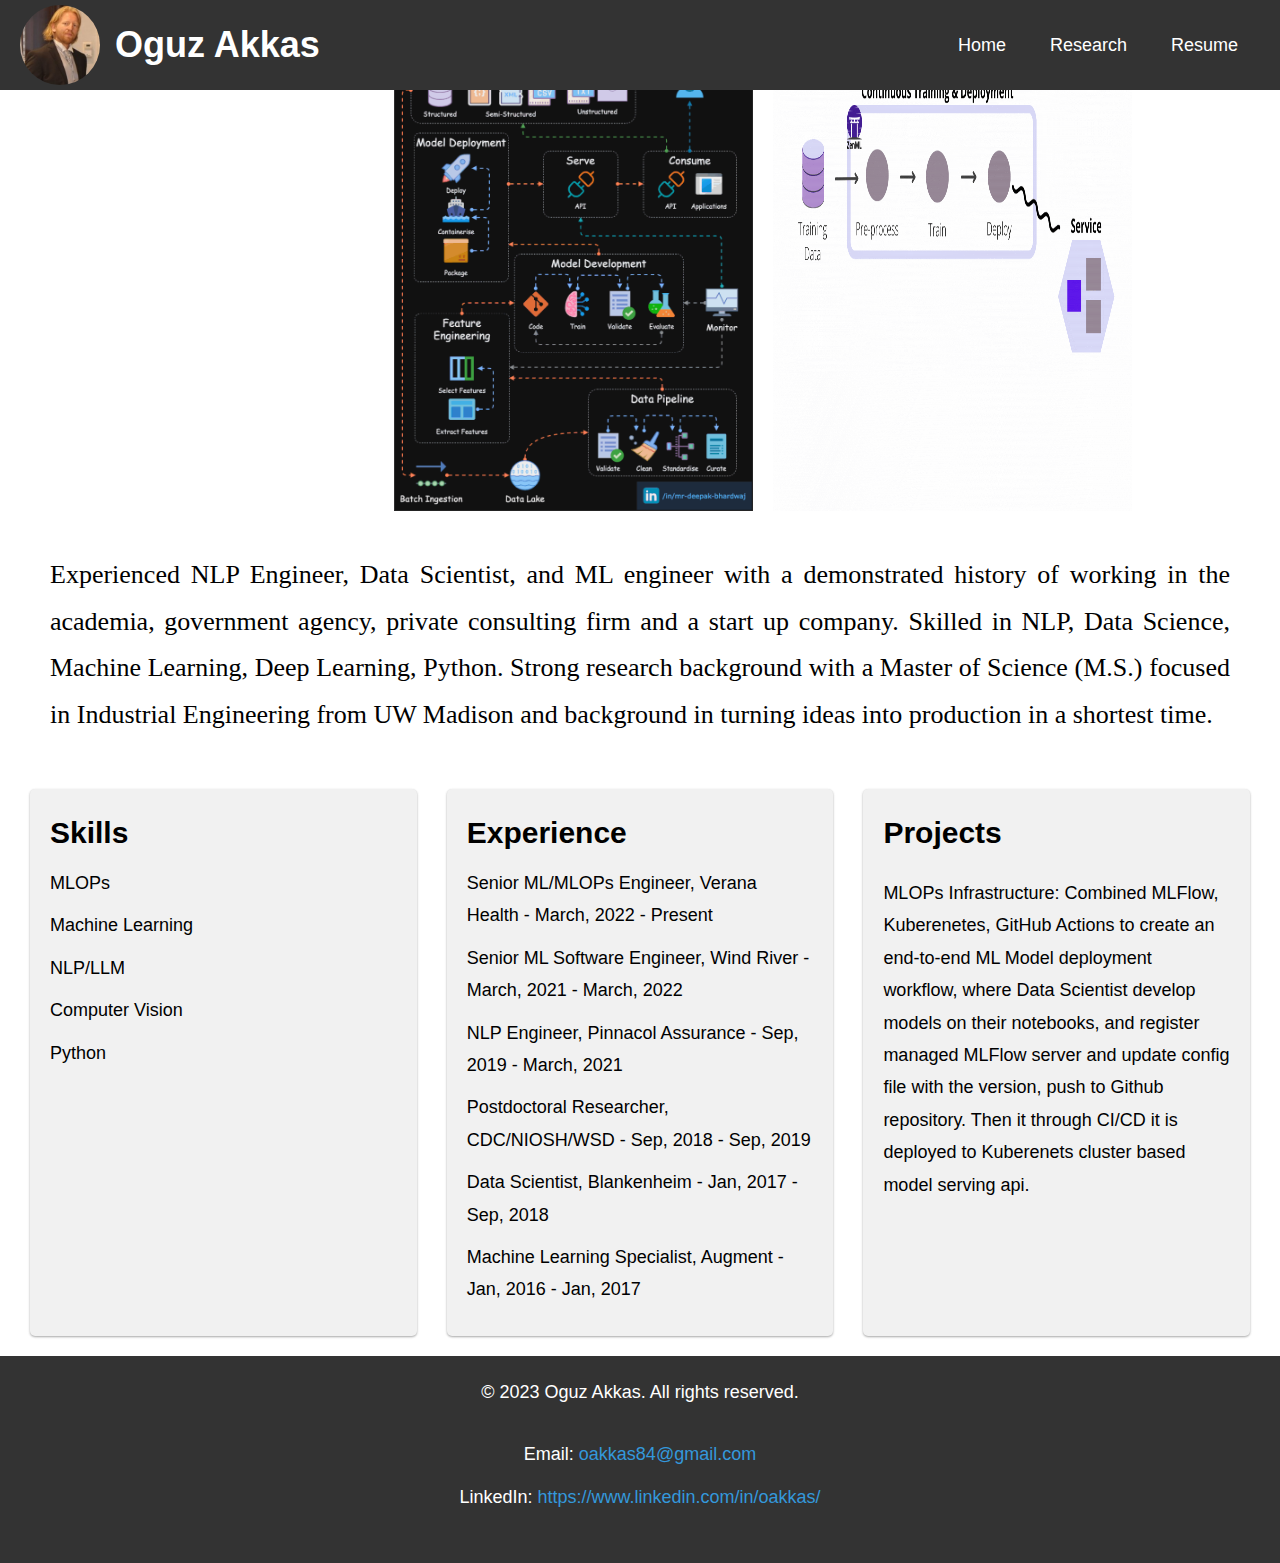
==== commit 3230c6df: "put mlops middle" ====
--- a/index.html
+++ b/index.html
@@ -10,8 +10,8 @@
     <div id="navbar"></div>
     <div class="banner">
         <img src="data_pipeline.gif" alt="Banner Image1" />
+        <img src="mlops_image.gif" alt="Banner Image 3" />
         <img src="ci-cd-for-ml-systems.gif" alt="Banner Image 2" />
-        <img src="mlops_image.gif" alt="Banner Image 3" />
     </div>
     <div class="main_body">
             <div class="intro">
--- a/styles.css
+++ b/styles.css
@@ -72,11 +72,12 @@
   }
   
   .banner img {
-    width: calc(50% - 10px);
+    width: calc(40% - 10px);
     max-height: 400px;
     object-fit: fill;
     margin-top: 1%;
     margin-bottom: 2%;
+    margin-right: 1%;
   }
   /* .banner img {
     width: 100%;
@@ -225,8 +226,12 @@
   }
 
   .banner img {
-    width: 40%;
-    max-height: 500px;
+    width: 35%;
+    max-height: 650px;
+    object-fit: fill;
+    margin-top: 1%;
+    margin-bottom: 2%;
+    margin-right: 2%;
   }
 
   .intro {
